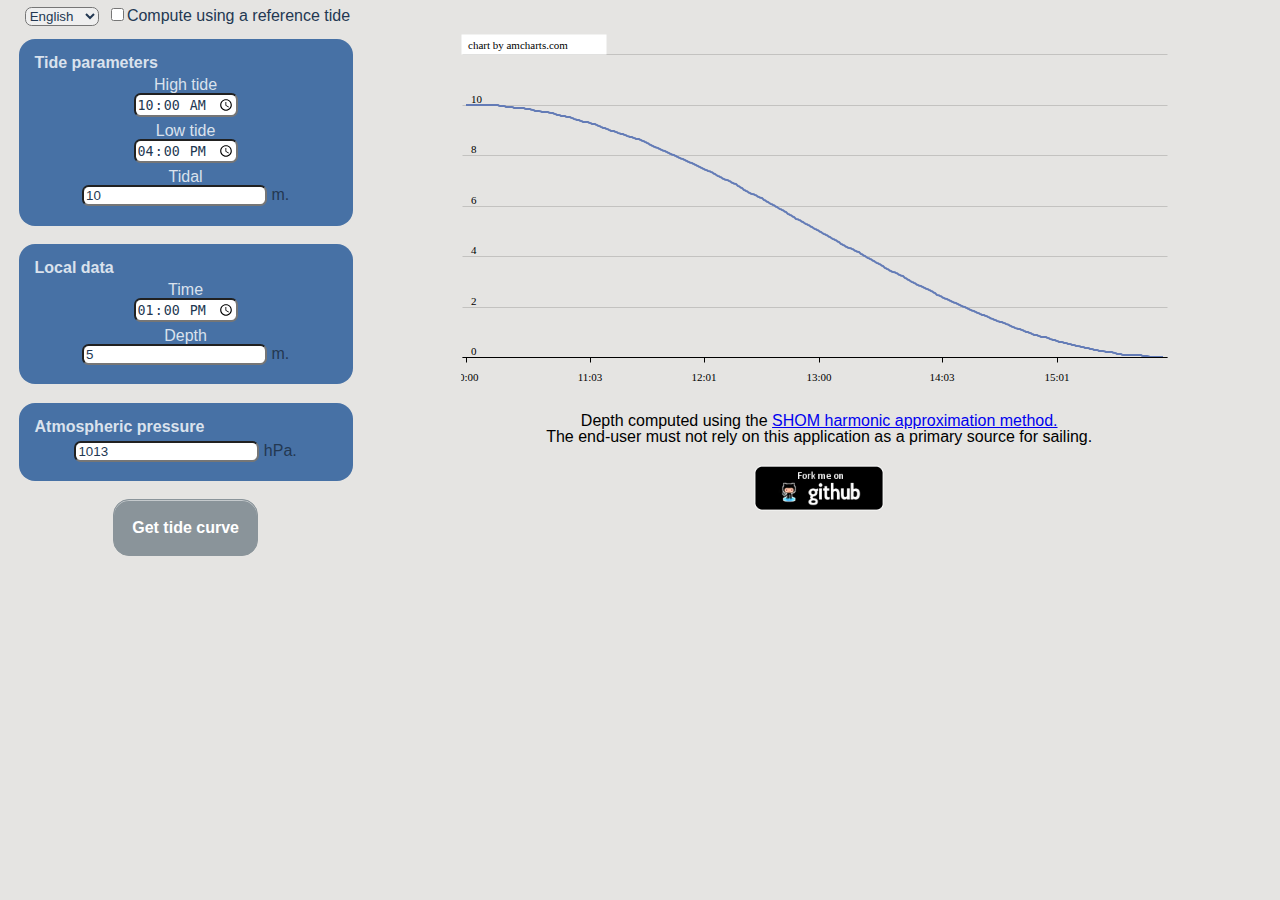
==== website/index.html @ 9c147be9 "prepare ground for allow calculus using a reference tide" ====
﻿<!DOCTYPE html>
<html manifest="undermykeel.appcache">
<head>
    <title>Under my keel</title>
    <link rel="stylesheet" href="css/StyleSheet.css" type="text/css" />
    <script type="text/javascript" src="js/lang.js"></script>
    <script type="text/javascript" src="js/jquery-2.0.2.min.js"></script>
    <script type="text/javascript" src="js/display.js"></script>
	<script type="text/javascript" src="js/amcharts.js"></script>
</head>
<body>


<menu>
    <select id="languageselector" class="datainput">
        <option value ="en" selected>English</option>
        <option value ="fr">Français</option>
    </select>
	<input type="checkbox" id="frommap" value="1013"><label id="iscoeff" for="frommap"></label>
    <div>
	<div class="infocategory">
		<h1 id="tideparameters"></h1>
        <div class="datainput">
            <h1 id="hightideheader"></h1>
            <input type="time" id="hightide_time" value="10:00">
        </div>
        <div class="datainput">
            <h1 id="lowtideheader"></h1>
            <input type="time" id="lowtide_time" value="16:00">
        </div>
        <div class="datainput">
            <h1 id="tidalheader"></h1>
            <input type="number" id="tidal_value" value="10">
            <label for="tidal_value">m.</label>
        </div>
		<div class="datainput" id="tidalcoeff" style="display:none;">
            <h1></h1>
            <input type="number" id="tidalcoeff_value" value="80">
            <label for="tidalcoeff_value">m.</label>
        </div> 
    </div>
    <div class="infocategory">
		<h1 id="localdata"></h1>
		<div class="datainput">
			<h1 id="localtime"></h1>
			<input type="time" id="onepoint_time" value ="13:00"/>
		</div>
		<div class="datainput" id="localcoeff" style="display:none;">
            <h1></h1>
            <input type="number" id="localcoeff_value" value="120">
            <label for="localcoeff_value">m.</label>
        </div> 
		<div class="datainput">
			<h1 id="localdepth"></h1>
			<input type="number" id="onepoint_value" value="5"/>
			<label for="onepoint_value">m.</label>
		</div>
	</div>
	<div class="infocategory">
	<h1 id="atmosphericheader"></h1>
		  <div class="datainput">
            <input type="number" id="pressure" value="1013">
            <label for="pressure">hPa.</label>
		  </div>
    </div>
    <input type="button" id="compute"/>
</menu>
<div id="mainpane">
	<div id="graphcontainer"></div>
	<div id="disclaimer"></div>
	<a href="https://github.com/bpatra/undermykeel"><img id="github"  src="./images/fork_me_on_github.png"></a>
</div>

</footer>
</body>
</html>
---- website/css/StyleSheet.css ----
﻿/*
dark	#233852
medium	#4771A5
light	#a3b8d2
very light =#dae2ed
*/

/*reset*/
html,body,div,span,applet,object,iframe,h1,h2,h3,h4,h5,h6,p,blockquote,pre,a,abbr,acronym,address,big,cite,code,del,dfn,em,img,ins,kbd,q,s,samp,small,strike,strong,sub,sup,tt,var,b,u,i,center,dl,dt,dd,ol,ul,li,fieldset,form,label,legend,table,caption,tbody,tfoot,thead,tr,th,td,article,aside,canvas,details,embed,figure,figcaption,footer,header,hgroup,menu,nav,output,ruby,section,summary,time,mark,audio,video{border:0;font-size:100%;font:inherit;vertical-align:baseline;margin:0;padding:0}article,aside,details,figcaption,figure,footer,header,hgroup,menu,nav,section{display:block}body{line-height:1}ol,ul{list-style:none}blockquote,q{quotes:none}blockquote:before,blockquote:after,q:before,q:after{content:none}table{border-collapse:collapse;border-spacing:0}

body
{
    font-family:'Segoe UI', Tahoma, sans-serif;
    font-size:100%;
    background-color:#E5E4E2;
	text-align:center;
}

menu {
    width:29%;
	float:left;
}

div#mainpane{
	width:70%;
	float:left;
	margin: 2.5% 0% 0% 0%;
}

div#graphcontainer{
 /*jQuery width and height populated*/
	padding: 2px 2px 2px 2px;
	margin: 0 auto;
}

div#disclaimer{
	padding: 2% 0% 0% 0%;
}

img#github{
	margin: 1.5% 0% 0% 0%;
	-webkit-transform: scale(0.75);
}

.infocategory{
	padding: 1em 1em 1em 1em;
	background-color: #4771A5;
	 border-radius: 1em;
    -moz-border-radius: 1em;
    -webkit-border-radius: 1em;
}

.infocategory{
	margin: 2.5% 5% 5% 5%;
}

.infocategory h1{
	text-align:left;
	font-weight: bold;
	color:#dae2ed;
}

.datainput{
	margin : 2% 1% 1% 1%;
}

.datainput h1{
	text-align:center;
	font-weight:normal;	
}

.datainput input,select,label {
	border-radius: 0.5em;
    -moz-border-radius: 0.5em;
    -webkit-border-radius: 0.5em;
	color:#233852;
}

input[type="button"]
{
    padding: 5% 5% 5% !important;
    font-size: 100% !important;
    background-color: #8A949A;
    font-weight: bold;
    color: #ffffff;
    border-radius: 1em;
    -moz-border-radius: 1em;
    -webkit-border-radius: 1em;
    border: 1px solid #8A949A;
    cursor: pointer;
    box-shadow: 0 1px 0 rgba(255, 255, 255, 0.5) inset;
    -moz-box-shadow: 0 1px 0 rgba(255, 255, 255, 0.5) inset;
    -webkit-box-shadow: 0 1px 0 rgba(255, 255, 255, 0.5) inset;
}
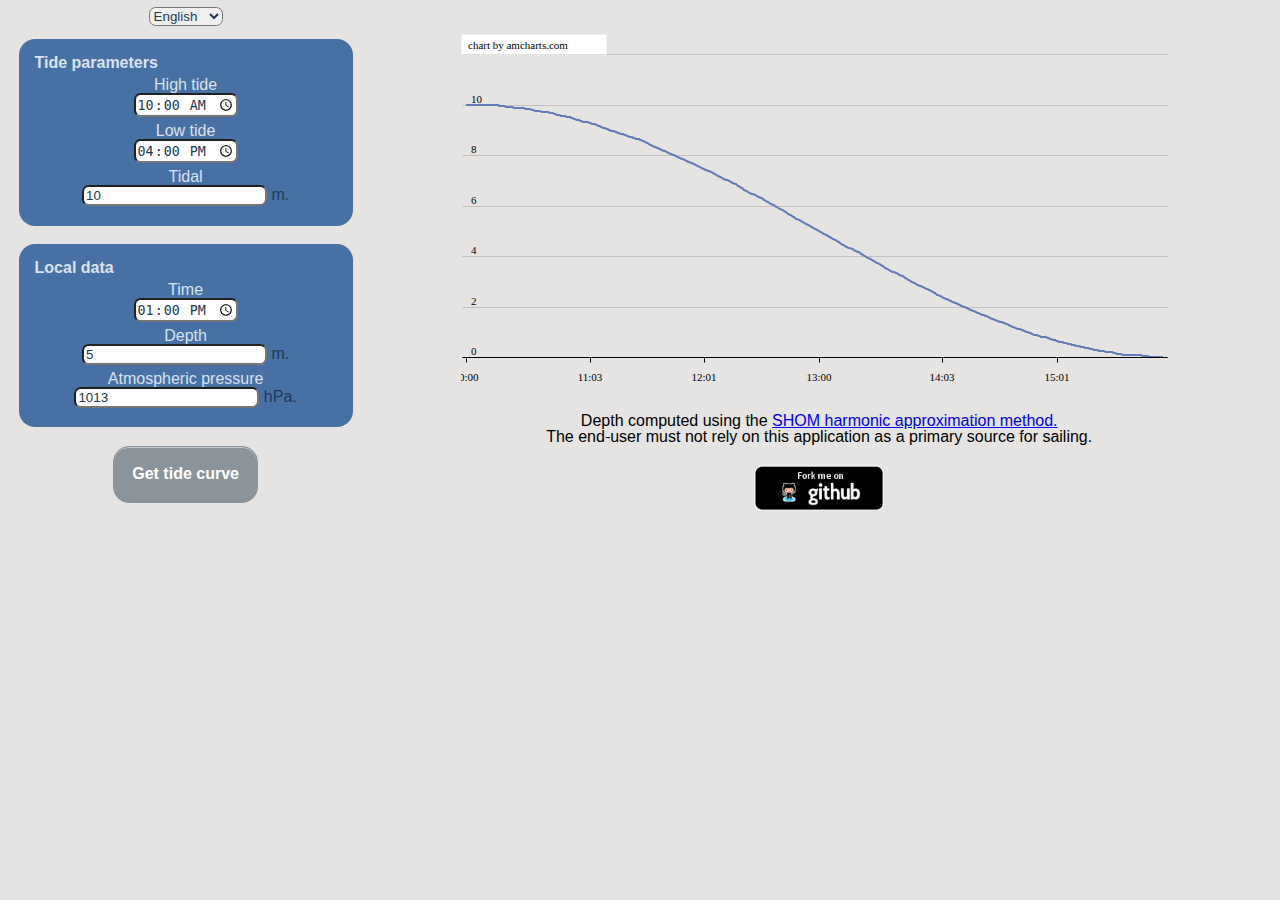
==== commit 082e0d87: "Revert "prepare ground for allow calculus using a reference tide"" ====
--- a/website/index.html
+++ b/website/index.html
@@ -16,7 +16,6 @@
         <option value ="en" selected>English</option>
         <option value ="fr">Français</option>
     </select>
-	<input type="checkbox" id="frommap" value="1013"><label id="iscoeff" for="frommap"></label>
     <div>
 	<div class="infocategory">
 		<h1 id="tideparameters"></h1>
@@ -32,11 +31,6 @@
             <h1 id="tidalheader"></h1>
             <input type="number" id="tidal_value" value="10">
             <label for="tidal_value">m.</label>
-        </div>
-		<div class="datainput" id="tidalcoeff" style="display:none;">
-            <h1></h1>
-            <input type="number" id="tidalcoeff_value" value="80">
-            <label for="tidalcoeff_value">m.</label>
         </div> 
     </div>
     <div class="infocategory">
@@ -45,23 +39,16 @@
 			<h1 id="localtime"></h1>
 			<input type="time" id="onepoint_time" value ="13:00"/>
 		</div>
-		<div class="datainput" id="localcoeff" style="display:none;">
-            <h1></h1>
-            <input type="number" id="localcoeff_value" value="120">
-            <label for="localcoeff_value">m.</label>
-        </div> 
 		<div class="datainput">
 			<h1 id="localdepth"></h1>
 			<input type="number" id="onepoint_value" value="5"/>
 			<label for="onepoint_value">m.</label>
 		</div>
-	</div>
-	<div class="infocategory">
-	<h1 id="atmosphericheader"></h1>
 		  <div class="datainput">
+            <h1 id="atmosphericheader"></h1>
             <input type="number" id="pressure" value="1013">
             <label for="pressure">hPa.</label>
-		  </div>
+        </div>
     </div>
     <input type="button" id="compute"/>
 </menu>
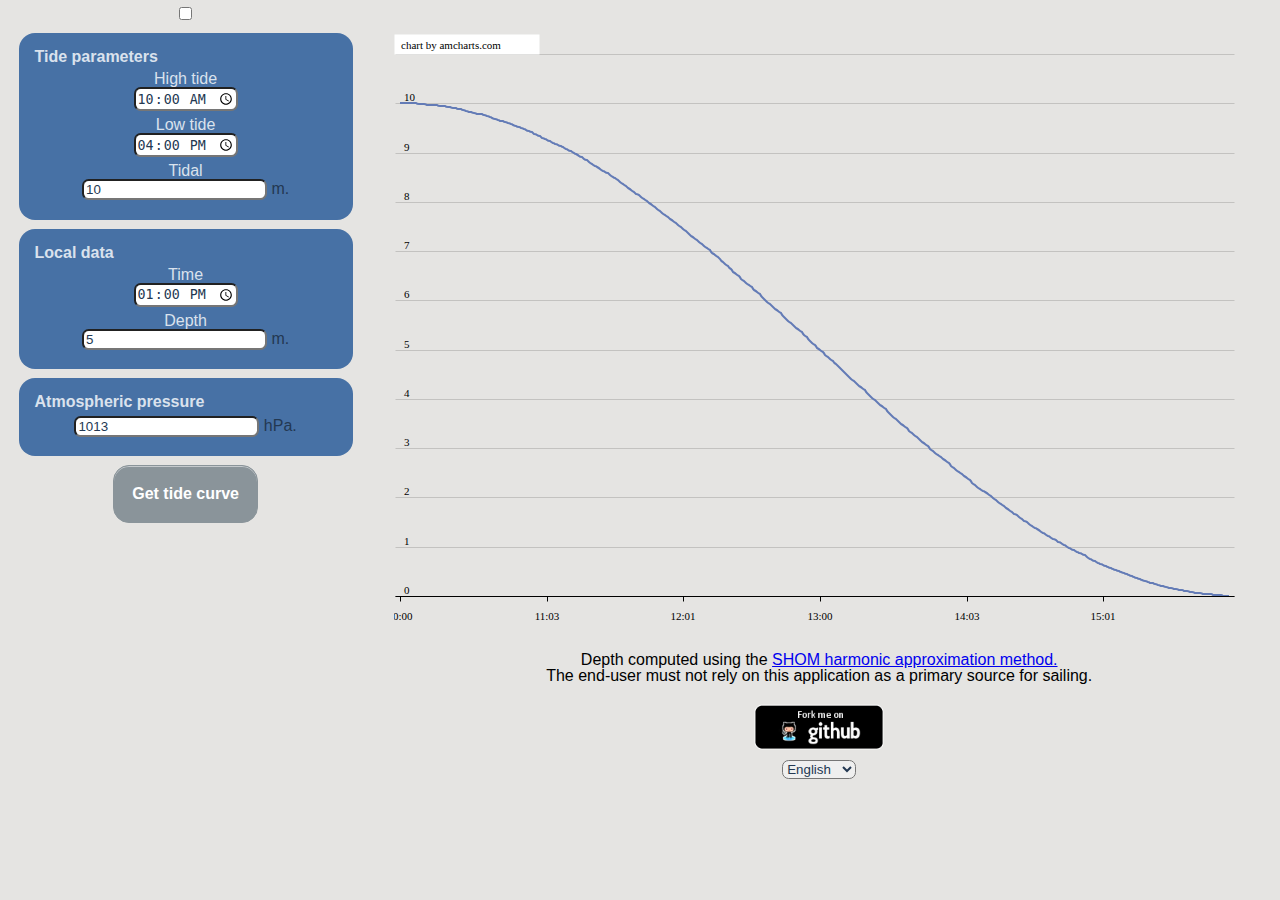
==== commit 8d6b9d42: "various fixes on zoom with mobile device and reduce bottom margin for .infocategory css class" ====
--- a/website/index.html
+++ b/website/index.html
@@ -12,10 +12,7 @@
 
 
 <menu>
-    <select id="languageselector" class="datainput">
-        <option value ="en" selected>English</option>
-        <option value ="fr">Français</option>
-    </select>
+	<input type="checkbox" class="datainput" id="frommap" value="1013"><label id="iscoeff" for="frommap"></label>
     <div>
 	<div class="infocategory">
 		<h1 id="tideparameters"></h1>
@@ -31,6 +28,11 @@
             <h1 id="tidalheader"></h1>
             <input type="number" id="tidal_value" value="10">
             <label for="tidal_value">m.</label>
+        </div>
+		<div class="datainput" id="tidalcoeff" style="display:none;">
+            <h1></h1>
+            <input type="number" id="tidalcoeff_value" value="80">
+            <label for="tidalcoeff_value">m.</label>
         </div> 
     </div>
     <div class="infocategory">
@@ -39,23 +41,38 @@
 			<h1 id="localtime"></h1>
 			<input type="time" id="onepoint_time" value ="13:00"/>
 		</div>
+		<div class="datainput" id="localcoeff" style="display:none;">
+            <h1></h1>
+            <input type="number" id="localcoeff_value" value="120">
+            <label for="localcoeff_value">m.</label>
+        </div> 
 		<div class="datainput">
 			<h1 id="localdepth"></h1>
 			<input type="number" id="onepoint_value" value="5"/>
 			<label for="onepoint_value">m.</label>
 		</div>
+	</div>
+	<div class="infocategory">
+	<h1 id="atmosphericheader"></h1>
 		  <div class="datainput">
-            <h1 id="atmosphericheader"></h1>
             <input type="number" id="pressure" value="1013">
             <label for="pressure">hPa.</label>
-        </div>
+		  </div>
     </div>
     <input type="button" id="compute"/>
 </menu>
 <div id="mainpane">
 	<div id="graphcontainer"></div>
 	<div id="disclaimer"></div>
+	<div>
 	<a href="https://github.com/bpatra/undermykeel"><img id="github"  src="./images/fork_me_on_github.png"></a>
+	</div>
+	<div>
+	<select id="languageselector">
+        <option value ="en" selected>English</option>
+        <option value ="fr">Français</option>
+    </select>
+	</div>
 </div>
 
 </footer>
--- a/website/css/StyleSheet.css
+++ b/website/css/StyleSheet.css
@@ -27,6 +27,45 @@
 	margin: 2.5% 0% 0% 0%;
 }
 
+@media all and (max-device-width: 480px)
+{
+    menu {
+		width:100%;
+		float:none;
+	}
+	select#languageselector{
+		float:left;
+		zoom:200%
+	}
+	.infocategory{
+		zoom:200%;
+	}
+	
+	div#mainpane{
+		width:100%;
+		float:none;
+		margin: 2.5% 0% 0% 0%;
+	}
+	
+	input[type="button"]{
+		zoom: 200%;
+	}
+	
+	div#graphcontainer{
+		zoom: 200%;
+	}
+	
+	input#frommap{
+		zoom: 200%;
+	}
+	
+	label#iscoeff{
+		margin-top:10%;
+		zoom: 200%;
+	}
+}
+
+
 div#graphcontainer{
  /*jQuery width and height populated*/
 	padding: 2px 2px 2px 2px;
@@ -48,10 +87,7 @@
 	 border-radius: 1em;
     -moz-border-radius: 1em;
     -webkit-border-radius: 1em;
-}
-
-.infocategory{
-	margin: 2.5% 5% 5% 5%;
+	margin: 2.5% 5% 2.5% 5%;
 }
 
 .infocategory h1{
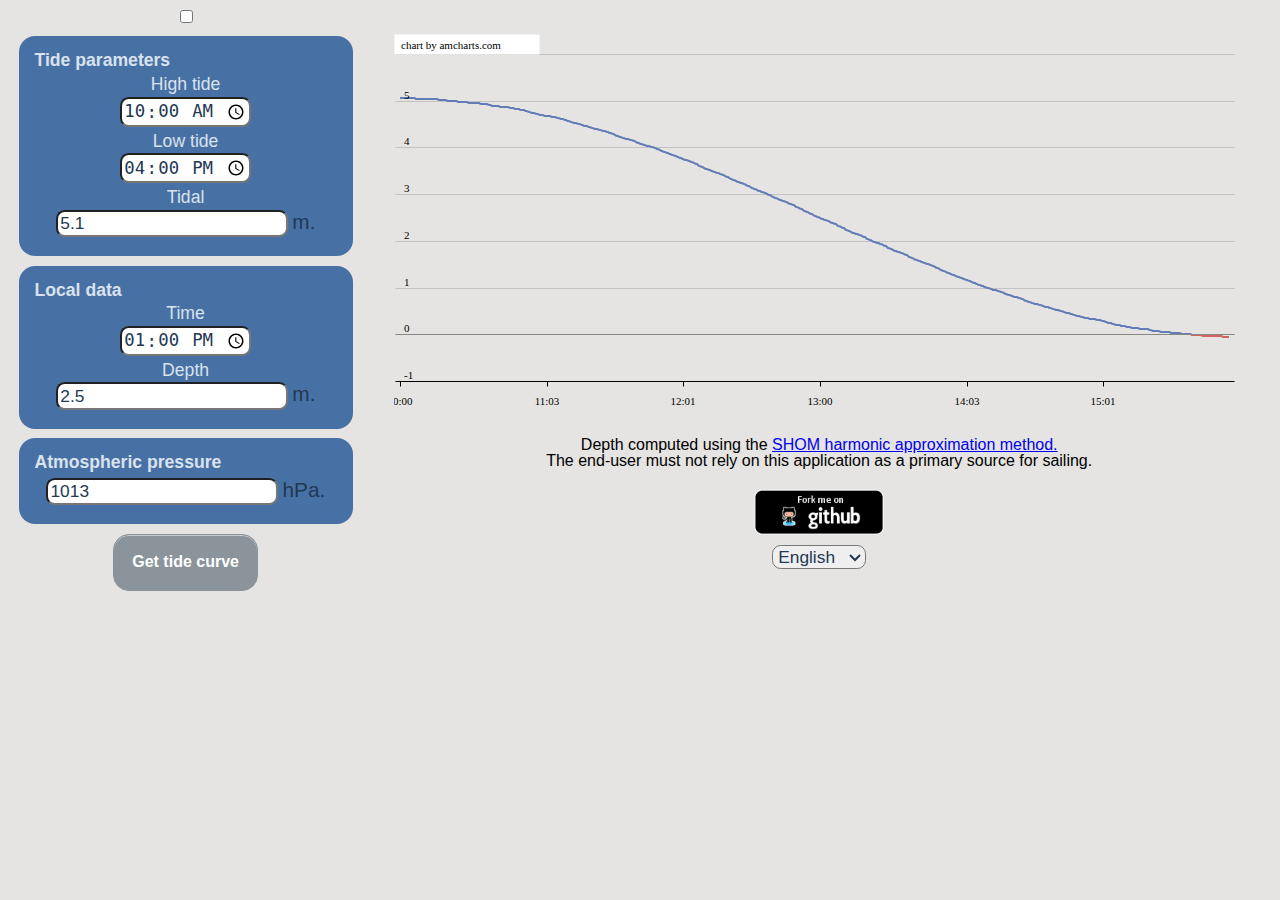
==== commit f748c337: "Fixed stray footer tag" ====
--- a/website/index.html
+++ b/website/index.html
@@ -10,10 +10,12 @@
 </head>
 <body>
 
-
-<menu>
-	<input type="checkbox" class="datainput" id="frommap" value="1013"><label id="iscoeff" for="frommap"></label>
-    <div>
+<div id="portraitnotsupported" style="display:none"></div>
+<menu id="mainmenu">
+	<div class="slideTwo">
+		<input type="checkbox" id="slideTwo" value="None" name="check">
+		<label for="slideTwo"></label>
+	</div>
 	<div class="infocategory">
 		<h1 id="tideparameters"></h1>
         <div class="datainput">
@@ -26,12 +28,13 @@
         </div>
         <div class="datainput">
             <h1 id="tidalheader"></h1>
-            <input type="number" id="tidal_value" value="10">
+			<input type="text" pattern="^-?(?:[0-9]+|[0-9]*\.[0-9]+)$" id="tidal_value" required value="5.1">
+            <!--<input type="number" id="tidal_value" step=".1" value="10"> problem with android samsung -->
             <label for="tidal_value">m.</label>
         </div>
 		<div class="datainput" id="tidalcoeff" style="display:none;">
             <h1></h1>
-            <input type="number" id="tidalcoeff_value" value="80">
+            <input type="number" id="tidalcoeff_value" step="1.0" value="80"> 
             <label for="tidalcoeff_value">m.</label>
         </div> 
     </div>
@@ -43,12 +46,13 @@
 		</div>
 		<div class="datainput" id="localcoeff" style="display:none;">
             <h1></h1>
-            <input type="number" id="localcoeff_value" value="120">
+            <input type="number" id="localcoeff_value"  value="120">
             <label for="localcoeff_value">m.</label>
         </div> 
 		<div class="datainput">
 			<h1 id="localdepth"></h1>
-			<input type="number" id="onepoint_value" value="5"/>
+			<!--<input type="number" id="onepoint_value" step="0.1"  value="2.5"/>problem with android samsung -->
+			<input type="text" pattern="^-?(?:[0-9]+|[0-9]*\.[0-9]+)$" id="onepoint_value" required value="2.5">
 			<label for="onepoint_value">m.</label>
 		</div>
 	</div>
@@ -75,7 +79,6 @@
 	</div>
 </div>
 
-</footer>
 </body>
 </html>
 
--- a/website/css/StyleSheet.css
+++ b/website/css/StyleSheet.css
@@ -19,6 +19,11 @@
 menu {
     width:29%;
 	float:left;
+	margin : 0.5% 0% 0% 0%
+}
+
+div#portraitnotsupported{
+	zoom:200%;
 }
 
 div#mainpane{
@@ -26,45 +31,6 @@
 	float:left;
 	margin: 2.5% 0% 0% 0%;
 }
-
-@media all and (max-device-width: 480px)
-{
-    menu {
-		width:100%;
-		float:none;
-	}
-	select#languageselector{
-		float:left;
-		zoom:200%
-	}
-	.infocategory{
-		zoom:200%;
-	}
-	
-	div#mainpane{
-		width:100%;
-		float:none;
-		margin: 2.5% 0% 0% 0%;
-	}
-	
-	input[type="button"]{
-		zoom: 200%;
-	}
-	
-	div#graphcontainer{
-		zoom: 200%;
-	}
-	
-	input#frommap{
-		zoom: 200%;
-	}
-	
-	label#iscoeff{
-		margin-top:10%;
-		zoom: 200%;
-	}
-}
-
 
 div#graphcontainer{
  /*jQuery width and height populated*/
@@ -94,6 +60,7 @@
 	text-align:left;
 	font-weight: bold;
 	color:#dae2ed;
+	font-size:110%
 }
 
 .datainput{
@@ -102,7 +69,9 @@
 
 .datainput h1{
 	text-align:center;
-	font-weight:normal;	
+	font-weight:normal;
+	margin : 2% 1% 1% 1%;
+	font-size:110%;
 }
 
 .datainput input,select,label {
@@ -110,6 +79,7 @@
     -moz-border-radius: 0.5em;
     -webkit-border-radius: 0.5em;
 	color:#233852;
+	zoom:130%;
 }
 
 input[type="button"]
